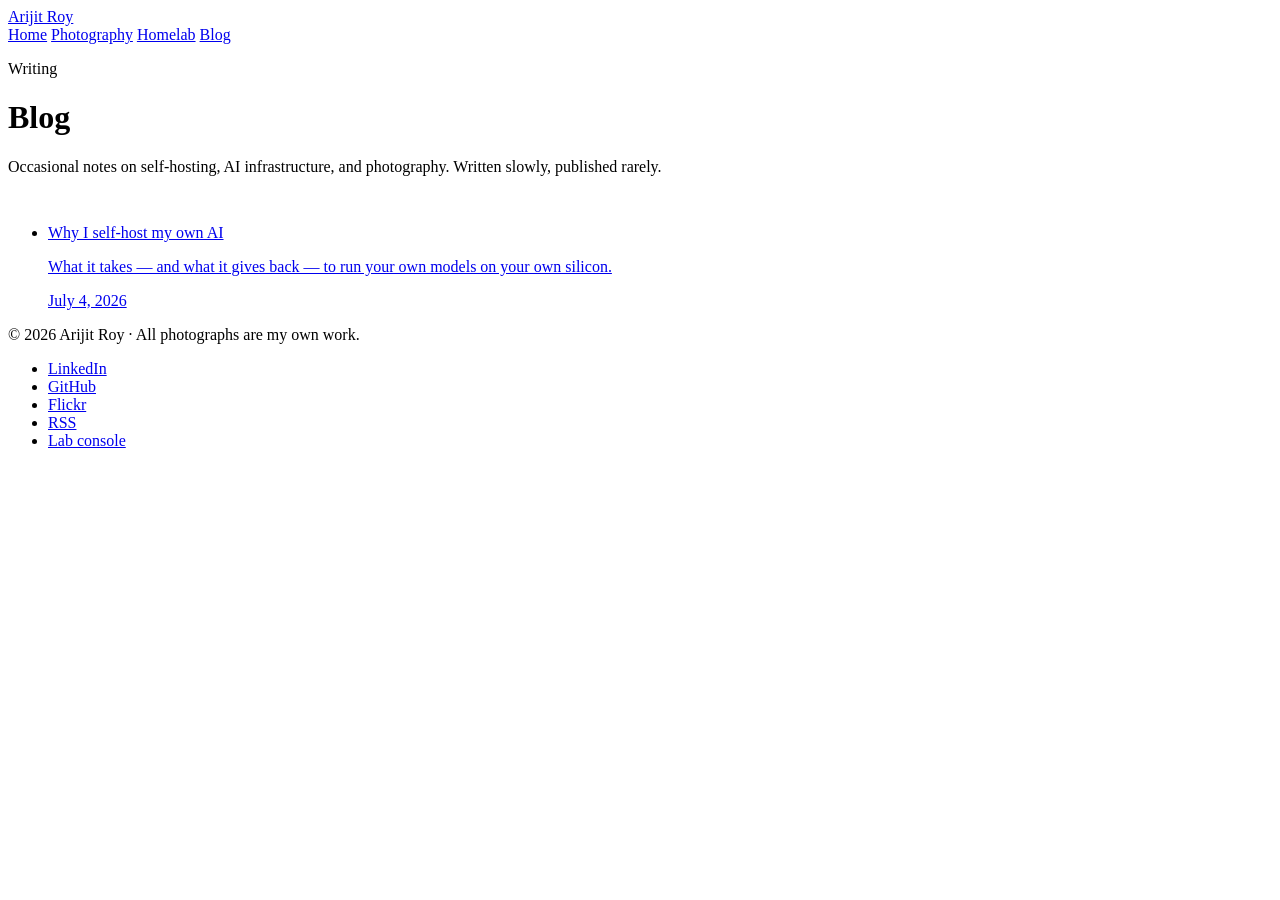
==== homepage/html/blog/index.html @ 640f50b2 "feat: revamp www.arijitroy.com into a personal website Replace the service-launcher dashboard with a" ====
<!DOCTYPE html>
<html lang="en">
<head>
  <meta charset="UTF-8" />
  <meta name="viewport" content="width=device-width, initial-scale=1.0" />
  <title>Blog — Arijit Roy</title>
  <meta name="description" content="Occasional notes on self-hosting, AI infrastructure and photography by Arijit Roy." />
  <link rel="canonical" href="https://arijitroy.com/blog/" />
  <link rel="alternate" type="application/rss+xml" title="Arijit Roy" href="/blog/feed.xml" />
  <link rel="icon" href="/assets/img/favicon.svg" type="image/svg+xml" />
  <link rel="stylesheet" href="/assets/css/site.css" />
</head>
<body>

<header class="site-head">
  <div class="wrap">
    <a class="brand" href="/">Arijit Roy</a>
    <nav class="site-nav">
      <a href="/">Home</a>
      <a href="/photography.html">Photography</a>
      <a href="/homelab.html">Homelab</a>
      <a href="/blog/" aria-current="page">Blog</a>
    </nav>
  </div>
</header>

<div class="page-head">
  <div class="wrap">
    <p class="kicker">Writing</p>
    <h1>Blog</h1>
    <p class="lede">Occasional notes on self-hosting, AI infrastructure, and
    photography. Written slowly, published rarely.</p>
  </div>
</div>

<section style="padding-top:1rem">
  <div class="wrap-text">
    <ul class="post-list">
      <li>
        <a href="/blog/hello.html">
          <span>
            <span class="post-title">Why I self-host my own AI</span>
            <p>What it takes — and what it gives back — to run your own models on your own silicon.</p>
          </span>
          <span class="post-date">July 4, 2026</span>
        </a>
      </li>
    </ul>
  </div>
</section>

<footer class="site-foot">
  <div class="wrap">
    <span>© 2026 Arijit Roy · All photographs are my own work.</span>
    <ul class="foot-links">
      <li><a href="https://www.linkedin.com/in/arijitroypro/">LinkedIn</a></li>
      <li><a href="https://github.com/arijitrox">GitHub</a></li>
      <li><a href="https://www.flickr.com/photos/arigraphy/">Flickr</a></li>
      <li><a href="/blog/feed.xml">RSS</a></li>
      <li><a href="/lab.html">Lab console</a></li>
    </ul>
  </div>
</footer>

</body>
</html>
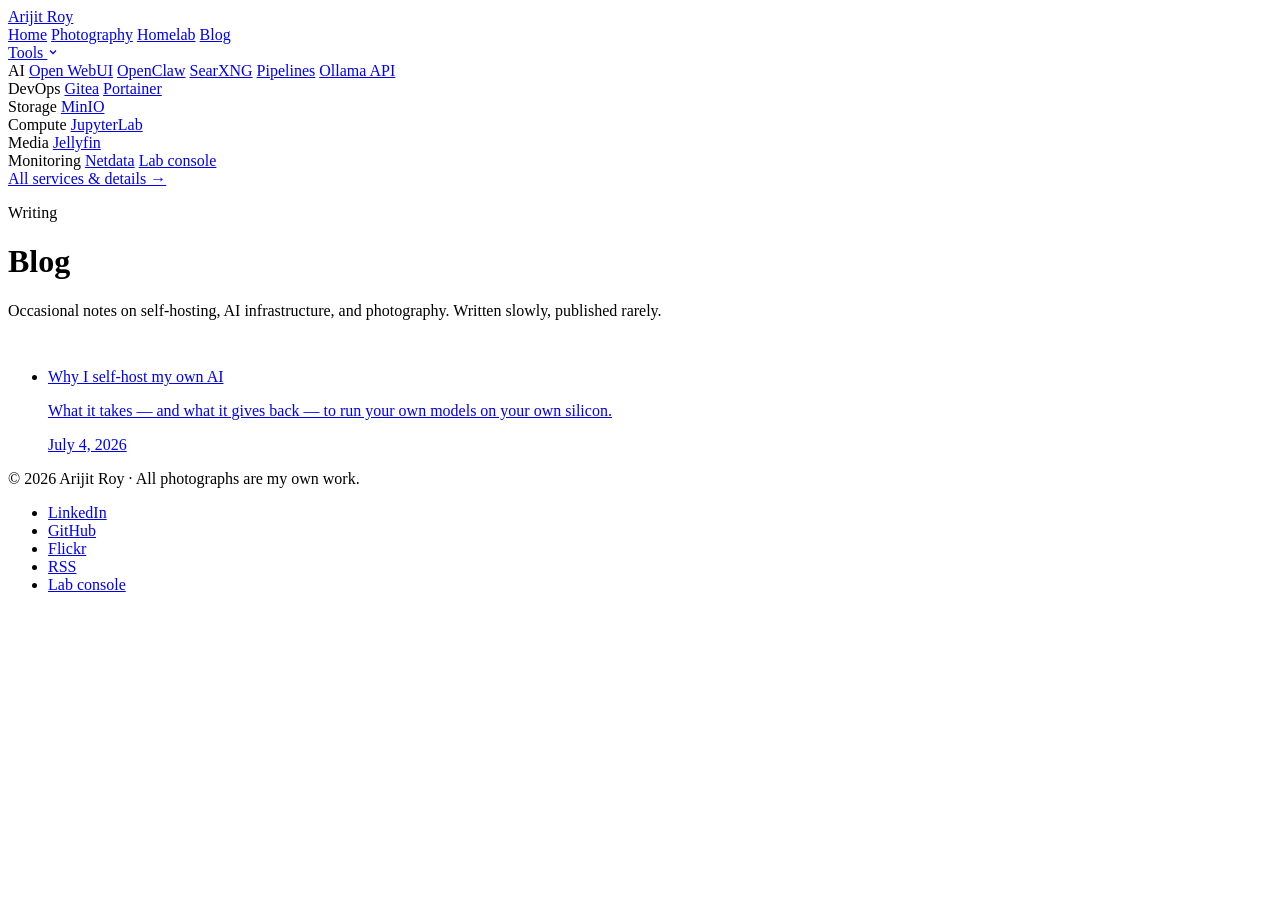
==== commit 7b294d96: "feat(site): Tools nav dropdown, tools + privacy pages Co-Authored-By: Claude Opus 5.5 <noreply@anthr" ====
--- a/homepage/html/blog/index.html
+++ b/homepage/html/blog/index.html
@@ -20,6 +20,48 @@
       <a href="/photography.html">Photography</a>
       <a href="/homelab.html">Homelab</a>
       <a href="/blog/" aria-current="page">Blog</a>
+      <div class="nav-drop">
+        <a class="nav-drop-toggle" href="/tools.html">Tools
+          <svg width="12" height="12" viewBox="0 0 24 24" fill="none" stroke="currentColor" stroke-width="2.5" aria-hidden="true"><polyline points="6 9 12 15 18 9"/></svg>
+        </a>
+        <div class="nav-drop-menu">
+          <div class="nav-drop-col">
+            <div class="nav-drop-group">
+              <span class="nav-drop-label">AI</span>
+              <a href="https://chat.arijitroy.com"><span class="dot"></span>Open WebUI</a>
+              <a href="https://claw.arijitroy.com"><span class="dot"></span>OpenClaw</a>
+              <a href="https://search.arijitroy.com"><span class="dot"></span>SearXNG</a>
+              <a href="https://pipes.arijitroy.com"><span class="dot"></span>Pipelines</a>
+              <a href="https://ollama.arijitroy.com"><span class="dot"></span>Ollama API</a>
+            </div>
+          </div>
+          <div class="nav-drop-col">
+            <div class="nav-drop-group">
+              <span class="nav-drop-label">DevOps</span>
+              <a href="https://git.arijitroy.com"><span class="dot"></span>Gitea</a>
+              <a href="https://port.arijitroy.com"><span class="dot"></span>Portainer</a>
+            </div>
+            <div class="nav-drop-group">
+              <span class="nav-drop-label">Storage</span>
+              <a href="https://storage.arijitroy.com"><span class="dot"></span>MinIO</a>
+            </div>
+            <div class="nav-drop-group">
+              <span class="nav-drop-label">Compute</span>
+              <a href="https://jupyter.arijitroy.com"><span class="dot"></span>JupyterLab</a>
+            </div>
+            <div class="nav-drop-group">
+              <span class="nav-drop-label">Media</span>
+              <a href="https://media.arijitroy.com"><span class="dot"></span>Jellyfin</a>
+            </div>
+            <div class="nav-drop-group">
+              <span class="nav-drop-label">Monitoring</span>
+              <a href="https://monitor.arijitroy.com"><span class="dot"></span>Netdata</a>
+              <a href="/lab.html"><span class="dot"></span>Lab console</a>
+            </div>
+          </div>
+          <div class="nav-drop-foot"><a href="/tools.html">All services &amp; details &rarr;</a></div>
+        </div>
+      </div>
     </nav>
   </div>
 </header>
